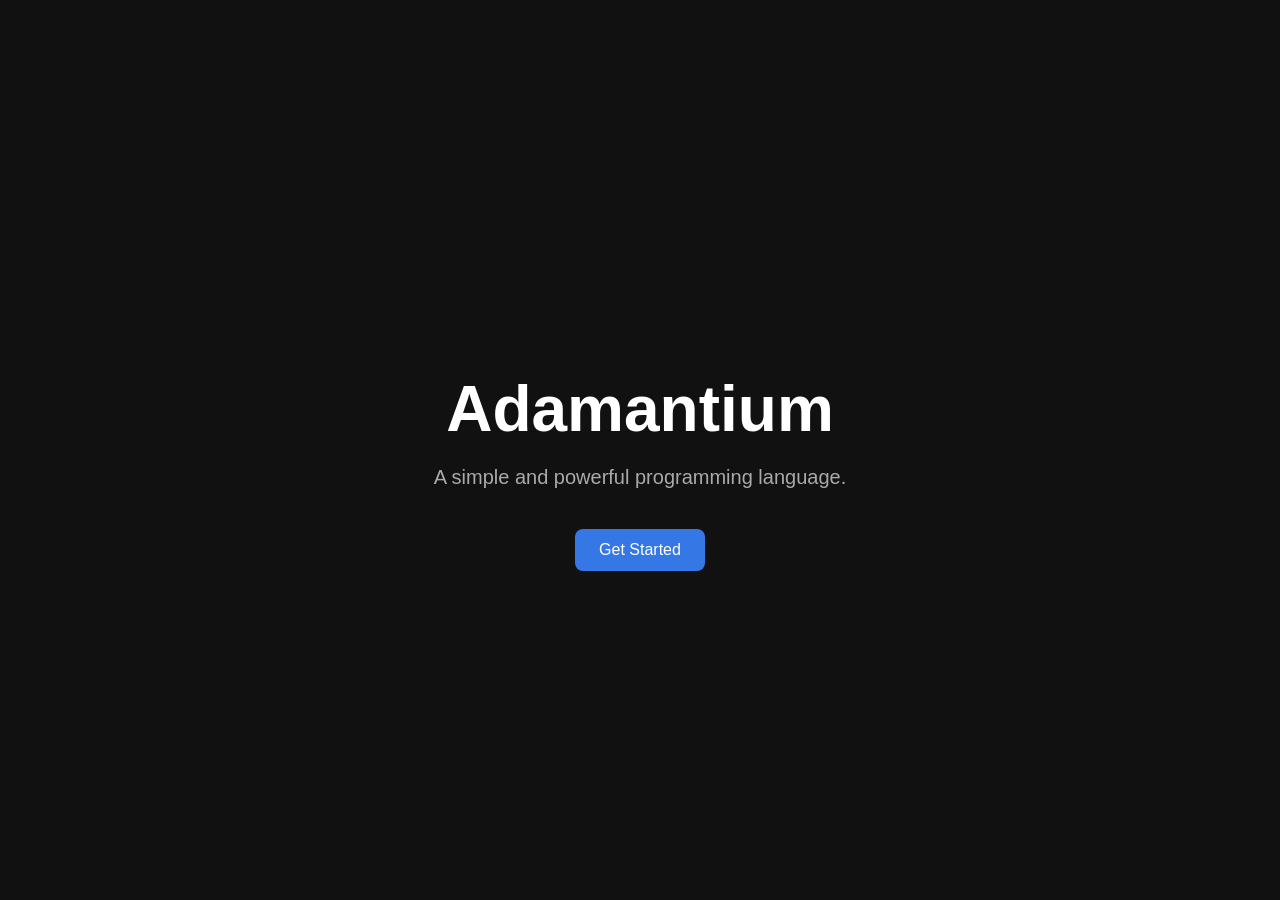
==== static/index.html @ 5dc1f698 "feat: add simple html/css website" ====
<!DOCTYPE html>
<html lang="en">
<head>
    <meta charset="UTF-8">
    <meta name="viewport" content="width=device-width, initial-scale=1.0">
    <title>Adamantium</title>
    <link rel="stylesheet" href="/static/style.css">
</head>
<body>
    <main>
        <h1>Adamantium</h1>
        <p>A simple and powerful programming language.</p>

        <button>Get Started</button>
    </main>
</body>
</html>
---- static/style.css ----
* {
    box-sizing: border-box;
}

body {
    margin: 0;
    min-height: 100vh;

    display: flex;
    justify-content: center;
    align-items: center;

    font-family: Arial, sans-serif;
    background: #111;
    color: white;
}

main {
    text-align: center;
}

h1 {
    font-size: 64px;
    margin-bottom: 10px;
}

p {
    color: #aaa;
    font-size: 20px;
}

button {
    margin-top: 20px;
    padding: 12px 24px;

    border: none;
    border-radius: 8px;

    background: #3578e5;
    color: white;

    font-size: 16px;
    cursor: pointer;
}

button:hover {
    background: #2864c7;
}
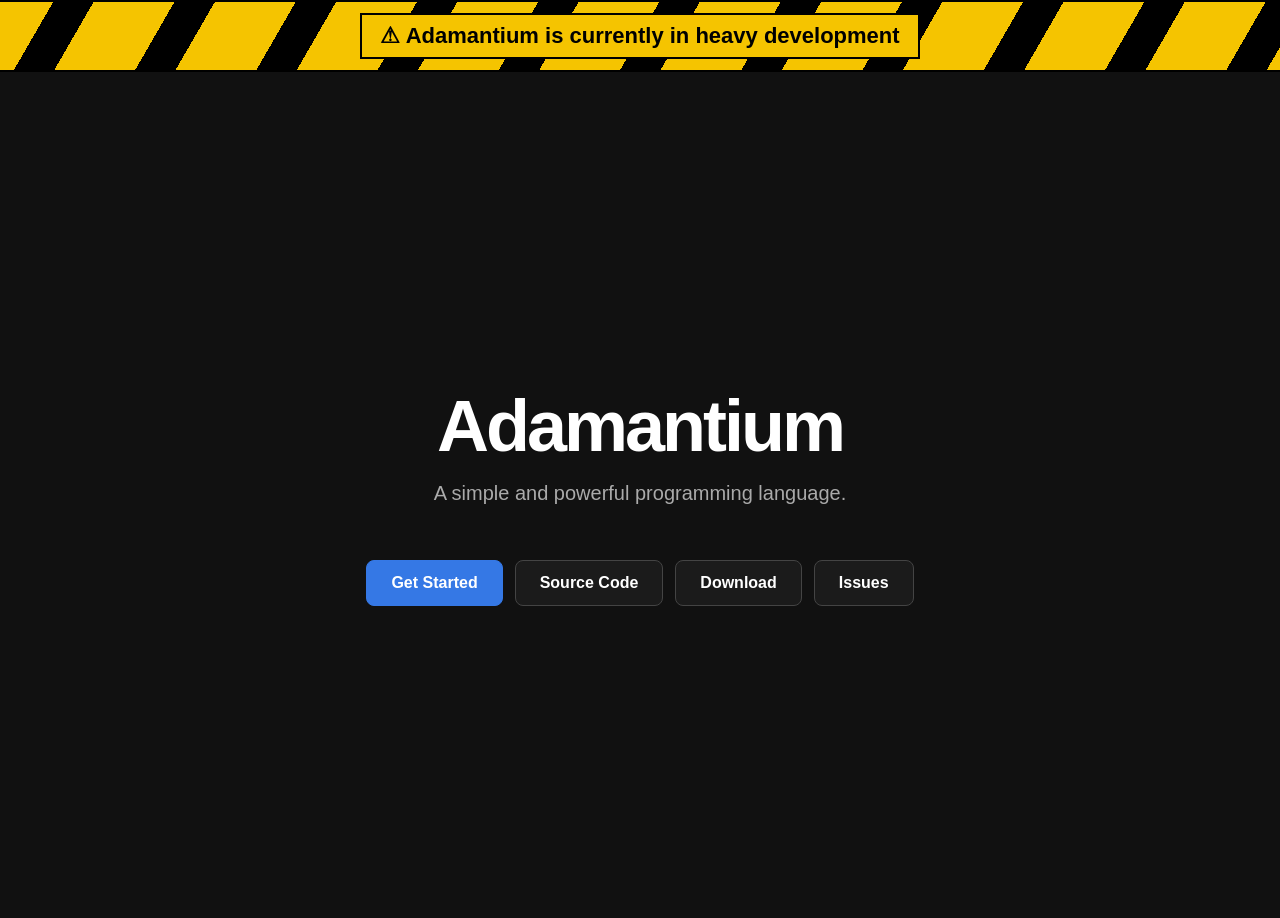
==== commit 6fdbf1ea: "feat: add basic website and buttons" ====
--- a/static/index.html
+++ b/static/index.html
@@ -3,15 +3,55 @@
 <head>
     <meta charset="UTF-8">
     <meta name="viewport" content="width=device-width, initial-scale=1.0">
+
     <title>Adamantium</title>
+
     <link rel="stylesheet" href="/static/style.css">
 </head>
+
 <body>
+
+    <div class="development-banner">
+        <span>
+            ⚠ Adamantium is currently in heavy development
+        </span>
+    </div>
+
     <main>
         <h1>Adamantium</h1>
-        <p>A simple and powerful programming language.</p>
 
-        <button>Get Started</button>
+        <p>
+            A simple and powerful programming language.
+        </p>
+
+        <div class="buttons">
+            <a href="/docs" class="button primary">
+                Get Started
+            </a>
+            
+            <a
+                href="https://github.com/AdamantiumORG/Adamantium"
+                class="button"
+                target="_blank"
+                rel="noopener noreferrer"
+            >
+                Source Code
+            </a>
+
+            <a href="/download" class="button">
+                Download
+            </a>
+
+            <a
+                href="https://github.com/AdamantiumORG/Adamantium/issues"
+                class="button"
+                target="_blank"
+                rel="noopener noreferrer"
+            >
+                Issues
+            </a>
+        </div>
     </main>
+
 </body>
 </html>
--- a/static/style.css
+++ b/static/style.css
@@ -6,43 +6,150 @@
     margin: 0;
     min-height: 100vh;
 
-    display: flex;
-    justify-content: center;
-    align-items: center;
+    font-family: Arial, sans-serif;
 
-    font-family: Arial, sans-serif;
     background: #111;
     color: white;
 }
 
+.development-banner {
+    position: relative;
+    width: 100%;
+    height: 72px;
+
+    display: flex;
+    align-items: center;
+    justify-content: center;
+
+    overflow: hidden;
+
+    background: #f5c400;
+    color: #000;
+
+    border-top: 2px solid #000;
+    border-bottom: 2px solid #000;
+}
+
+/* Black diagonal stripes */
+.development-banner::before {
+    content: "";
+
+    position: absolute;
+    inset: 0;
+
+    width: 200%;
+
+    background: repeating-linear-gradient(
+        -60deg,
+        transparent 0px,
+        transparent 70px,
+        #000 70px,
+        #000 105px
+    );
+
+    animation: warning-stripes 3s linear infinite;
+
+    pointer-events: none;
+}
+
+/* Text */
+.development-banner span {
+    position: relative;
+    z-index: 2;
+
+    padding: 8px 18px;
+
+    background: #f5c400;
+    border: 2px solid #000;
+
+    font-size: 22px;
+    font-weight: 900;
+}
+
+@keyframes warning-stripes {
+    from {
+        transform: translateX(0);
+    }
+
+    to {
+        transform: translateX(-105px);
+    }
+}
+
+/* Main page */
+
 main {
+    min-height: calc(100vh - 54px);
+
+    display: flex;
+    flex-direction: column;
+    justify-content: center;
+    align-items: center;
+
     text-align: center;
 }
 
 h1 {
-    font-size: 64px;
-    margin-bottom: 10px;
+    margin: 0;
+
+    font-size: 72px;
+    font-weight: 800;
+    letter-spacing: -3px;
 }
 
 p {
+    margin-top: 15px;
+
     color: #aaa;
     font-size: 20px;
 }
 
-button {
-    margin-top: 20px;
-    padding: 12px 24px;
+/* Buttons */
 
-    border: none;
+.buttons {
+    display: flex;
+    gap: 12px;
+
+    margin-top: 35px;
+
+    flex-wrap: wrap;
+    justify-content: center;
+}
+
+.button {
+    display: inline-block;
+
+    padding: 13px 24px;
+
+    border: 1px solid #444;
     border-radius: 8px;
 
-    background: #3578e5;
+    background: #1b1b1b;
     color: white;
 
+    text-decoration: none;
     font-size: 16px;
-    cursor: pointer;
+    font-weight: 600;
+
+    transition:
+        background 0.2s,
+        border-color 0.2s,
+        transform 0.2s;
 }
 
-button:hover {
+.button:hover {
+    background: #252525;
+    border-color: #666;
+
+    transform: translateY(-2px);
+}
+
+.button.primary {
+    background: #3578e5;
+    border-color: #3578e5;
+}
+
+.button.primary:hover {
     background: #2864c7;
+    border-color: #2864c7;
 }
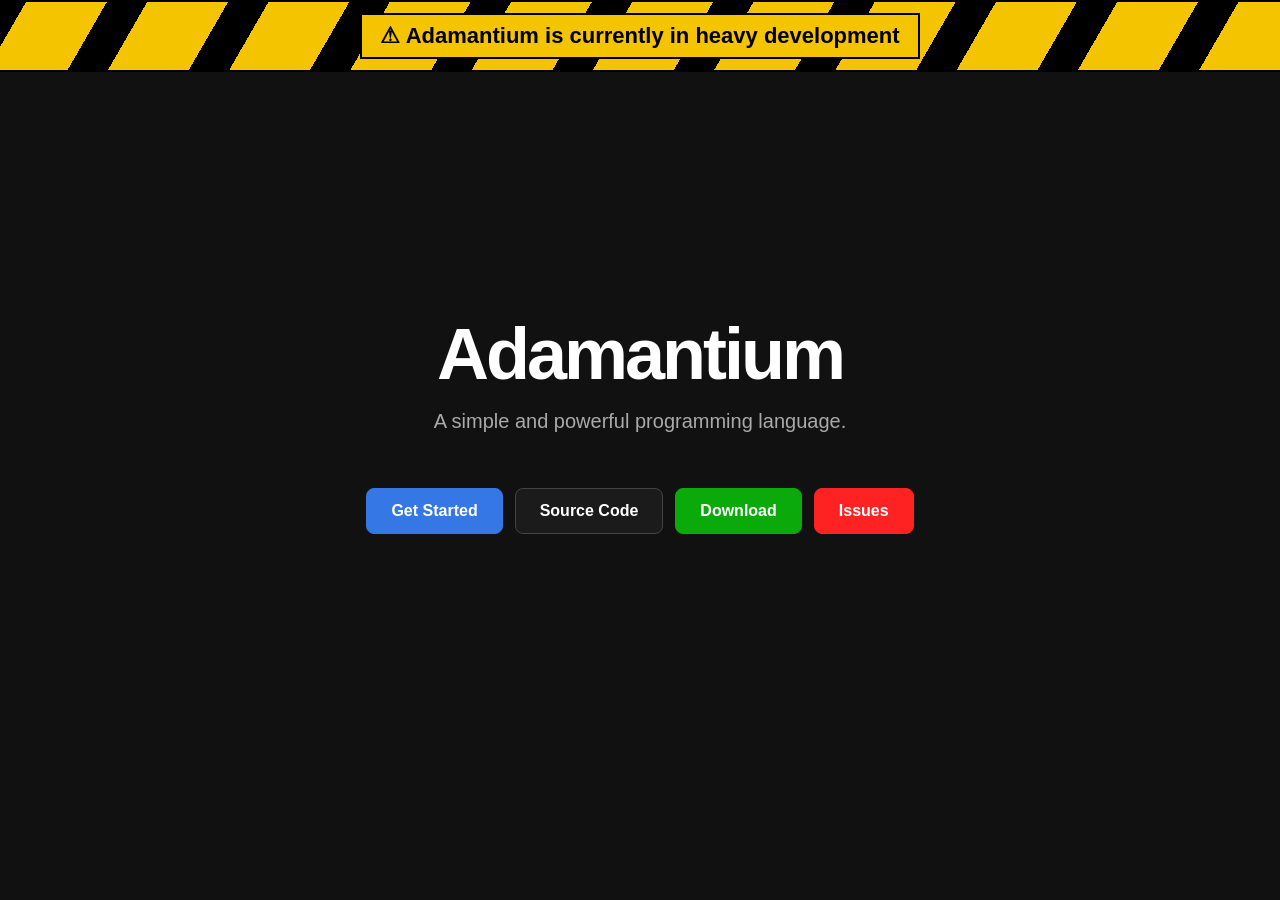
==== commit 9573d4cd: "feat: add better buttons" ====
--- a/static/index.html
+++ b/static/index.html
@@ -11,7 +11,7 @@
 
 <body>
 
-    <div class="development-banner">
+    <div class="development-banner top-bar">
         <span>
             ⚠ Adamantium is currently in heavy development
         </span>
@@ -28,7 +28,7 @@
             <a href="/docs" class="button primary">
                 Get Started
             </a>
-            
+
             <a
                 href="https://github.com/AdamantiumORG/Adamantium"
                 class="button"
@@ -38,13 +38,13 @@
                 Source Code
             </a>
 
-            <a href="/download" class="button">
+            <a href="/download" class="button download">
                 Download
             </a>
 
             <a
                 href="https://github.com/AdamantiumORG/Adamantium/issues"
-                class="button"
+                class="button issue"
                 target="_blank"
                 rel="noopener noreferrer"
             >
--- a/static/style.css
+++ b/static/style.css
@@ -12,15 +12,19 @@
     color: white;
 }
 
-.development-banner {
-    position: relative;
+.top-bar {
+    position: fixed;
+    top: 0;
+    left: 0;
     width: 100%;
     height: 72px;
+    z-index: 1000;
+}
 
+.development-banner {
     display: flex;
     align-items: center;
     justify-content: center;
-
     overflow: hidden;
 
     background: #f5c400;
@@ -37,7 +41,7 @@
     position: absolute;
     inset: 0;
 
-    width: 200%;
+    width: 100%;
 
     background: repeating-linear-gradient(
         -60deg,
@@ -152,4 +156,24 @@
 .button.primary:hover {
     background: #2864c7;
     border-color: #2864c7;
+}
+
+.button.download {
+    background: #09aa09;
+    border-color: #09aa09;
+}
+
+.button.download:hover {
+    background: #089114;
+    border-color: #089114;
+}
+
+.button.issue {
+    background: #ff2222;
+    border-color: #ff2222;
+}
+
+.button.issue:hover {
+    background: #b90e0e;
+    border-color: #b90e0e;
 }
